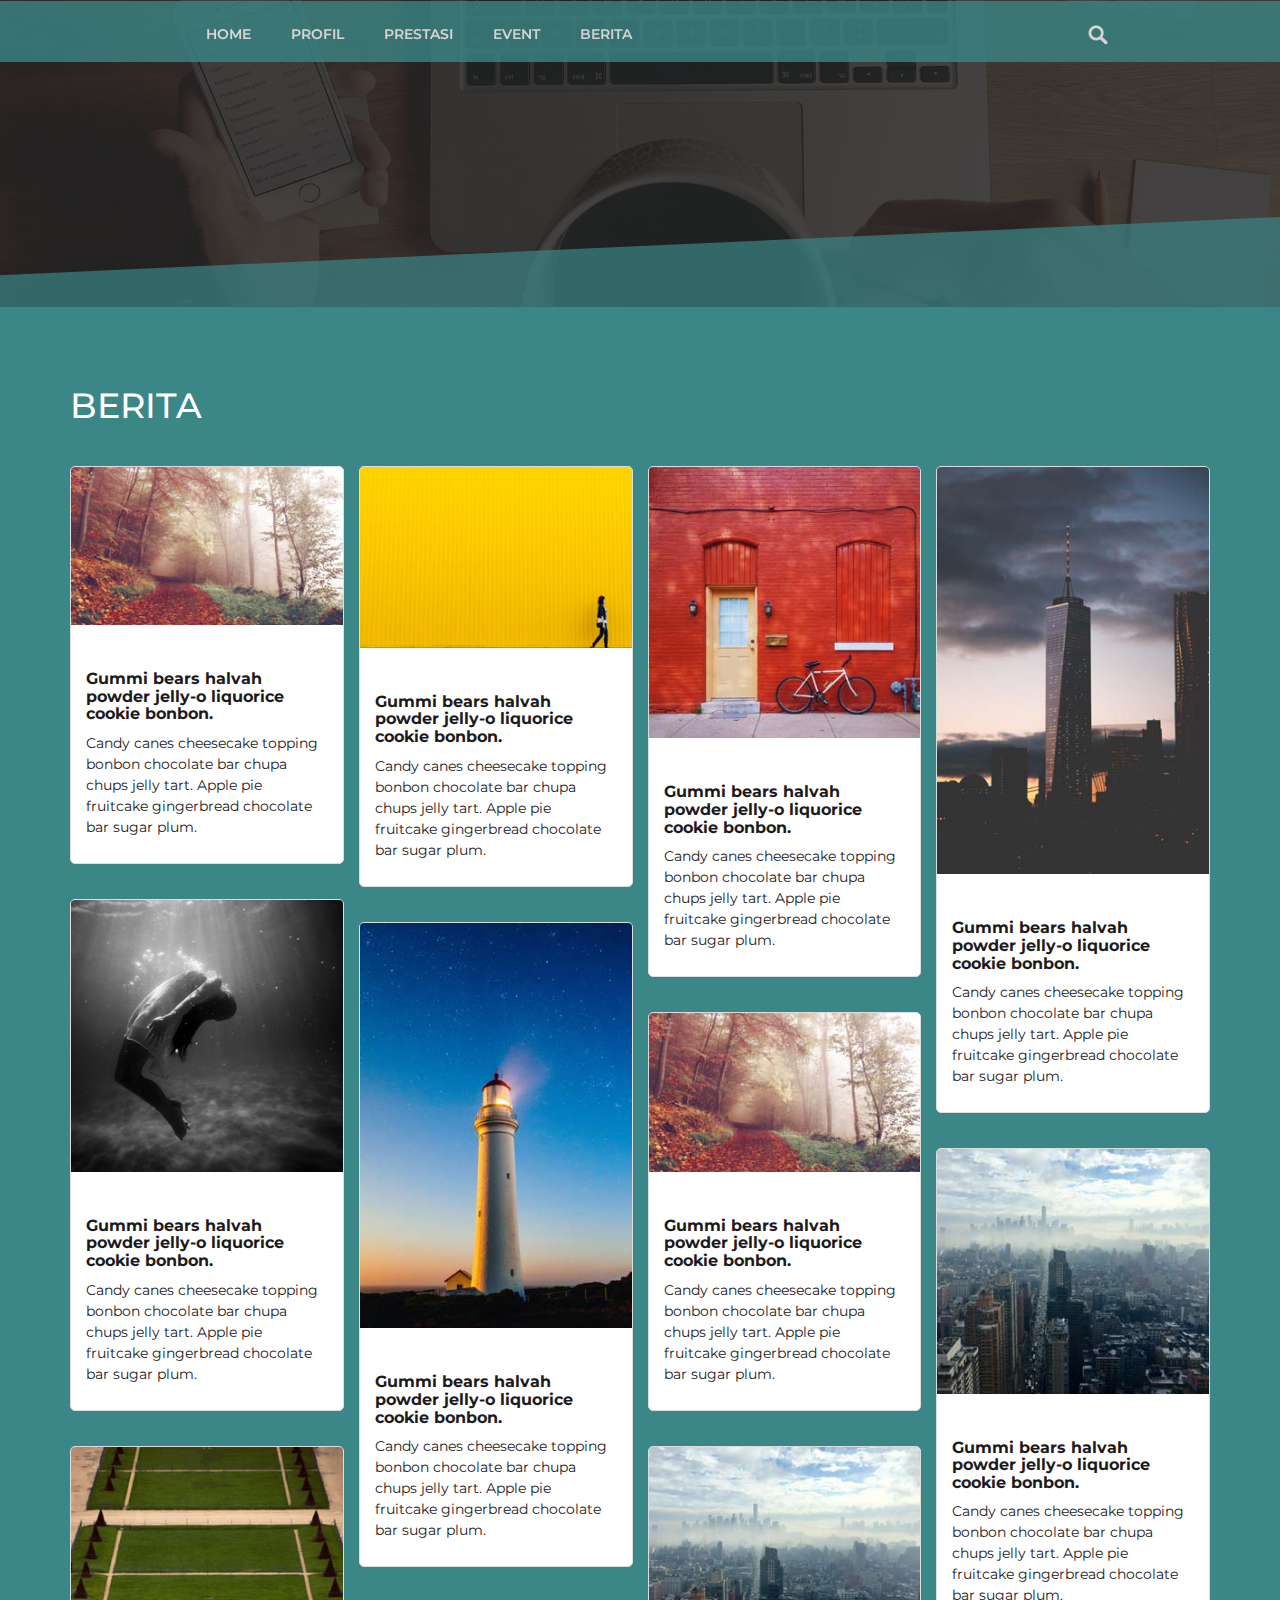
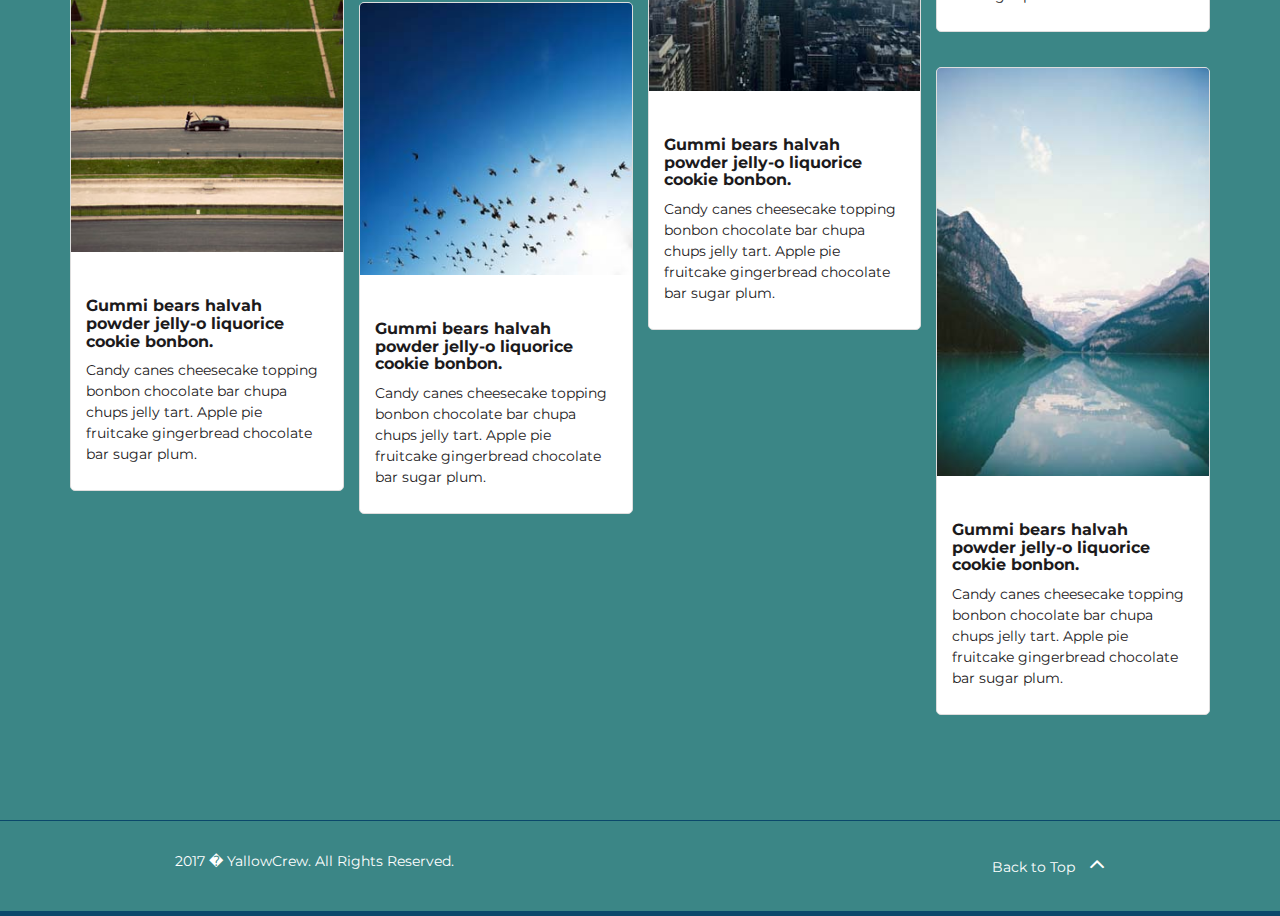
==== berita.html @ 68b7beb3 "pertama" ====
<!DOCTYPE html>
<html lang="en">
  <head>
    <!-- Basic Page Needs
    ================================================== -->
    <meta charset="utf-8">
    <!--[if IE]><meta http-equiv="x-ua-compatible" content="IE=9" /><![endif]-->
    <meta name="viewport" content="width=device-width, initial-scale=1">
    <title>TKJ Stembayo | Berita</title>
    <meta name="description" content="Your Description Here">
    <meta name="keywords" content="free boostrap, bootstrap template, freebies, free theme, free website, free portfolio theme, portfolio, personal, cv">
    <meta name="author" content="Jenn, ThemeForces.com">
    
    <!-- Favicons
    ================================================== -->
    <link rel="shortcut icon" href="img/favicon.ico" type="image/x-icon">
    <link rel="apple-touch-icon" href="img/apple-touch-icon.png">
    <link rel="apple-touch-icon" sizes="72x72" href="img/apple-touch-icon-72x72.png">
    <link rel="apple-touch-icon" sizes="114x114" href="img/apple-touch-icon-114x114.png">

    <!-- Bootstrap -->
    <link rel="stylesheet" type="text/css" href="css/bootstrap.css">
    <link rel="stylesheet" type="text/css" href="font-awesome-4.2.0/css/font-awesome.css">
    <link rel="stylesheet" type="text/css" href="css/jasny-bootstrap.min.css">
    <link rel="stylesheet" type="text/css" href="css/animate.css">

    <!-- jQuery -->
    <script src="js/jquery-1.11.3.min.js"></script>
    <script src="js/jquery.min.js"></script>
    <script src="js/jquery2.js"></script>
    <script src="js/jquery-ui.min.js"></script>
    <script src="js/jquery.flexisel.js"></script>
    
    <!-- Slider
    ================================================== -->
    <link href="css/owl.carousel.css" rel="stylesheet" media="screen">
    <link href="css/owl.theme.css" rel="stylesheet" media="screen">

    <!-- Stylesheet
    ================================================== -->
    <link rel="stylesheet" type="text/css"  href="css/style.css">
    <link rel="stylesheet" type="text/css" href="css/responsive.css">
    

    <link href='http://fonts.googleapis.com/css?family=Montserrat:400,700' rel='stylesheet' type='text/css'>

    <script type="text/javascript" src="js/modernizr.custom.js"></script>

  </head>
  <body>
    <!-- Header Section -->
    <div class="header page-scroll navbar-fixed-top">
		<div class="container">
			<div class="row">
			  	<div class="col-md-12">
					<div class="header-left">
					 	<div class="logo">
							<a href="index.html"><img src="img/bg10.pg" alt=""/></a>
						</div>
						<div class="menu">
					  		<a class="toggleMenu" href="#"><img src="images/nav.png" alt="" /></a>
						    <ul class="nav navbar-nav" id="nav">
						    	<li><a class="page-scroll" href="index.html">Home</a></li>
						    	<li><a class="page-scroll" href="profil.html">Profil</a></li>
						    	<li><a class="page-scroll" href="prestasi.html">Prestasi</a></li>
						    	<li><a class="page-scroll" href="event.html">Event</a></li>
								<li><a class="page-scroll" href="#">Berita</a></li>				
								<div class="clear"></div>
							</ul>
				    	</div>							
	    		    	<div class="clear"></div>
	    	    	</div>
	            	<div class="header_right"><!-- start search-->
				      	<div class="search-box">
							<div id="sb-search" class="sb-search">
								<form>
								<img src="img/search.png"/>
									<input class="sb-search-input" placeholder="Enter your search term..." type="search" name="search" id="search">
									<input class="sb-search-submit" type="submit" value="">
									<span class="sb-icon-search"></span>
								</form>
							</div>
						</div>
						<!----search-scripts---->
						<script src="js/classie.js"></script>
						<script src="js/uisearch.js"></script>
						<script>
							new UISearch( document.getElementById( 'sb-search' ) );
						</script>
						<!----//search-scripts---->
		           		<div class="clear"></div>
	       			</div>
	      		</div>
		 	</div>
	    </div>
	</div>

    <!-- Overview Video Section -->
    <div id="overview-video">
        <div class="overlay">
            <div class="container">
            </div>
        </div>
    </div>

    <!-- Berita Section -->
    <div class="segitiga-a"></div>
    <div id="brt">
    	<div class="container">
    		<div class="row">
    			<div class="col-md-12">
               		<h2>BERITA</h2>
               	</div>
    		</div>
    	</div>
    	<div class="container">
			<ul class="content-columns">
				<li>
					<article class="boxed">
						 <img src="img/1.jpg" alt="">
						 <div class="description">
						 	<h1>Gummi bears halvah powder jelly-o liquorice cookie bonbon.</h1>
						 	<p> Candy canes cheesecake topping bonbon chocolate bar chupa chups jelly tart. Apple pie fruitcake gingerbread chocolate bar sugar plum.  </p>
						 </div>
					</article>
				</li>
				<li>
					<article class="boxed">
						 <img src="img/2.jpg" alt="">
						 <div class="description">
						 	<h1>Gummi bears halvah powder jelly-o liquorice cookie bonbon.</h1>
						 	<p> Candy canes cheesecake topping bonbon chocolate bar chupa chups jelly tart. Apple pie fruitcake gingerbread chocolate bar sugar plum.  </p>
						 </div>
					</article>
				</li>
				<li>
					<article class="boxed">
						 <img src="img/3.jpg" alt="">
						 <div class="description">
						 	<h1>Gummi bears halvah powder jelly-o liquorice cookie bonbon.</h1>
						 	<p> Candy canes cheesecake topping bonbon chocolate bar chupa chups jelly tart. Apple pie fruitcake gingerbread chocolate bar sugar plum.  </p>
						 </div>
					</article>
				</li>
				<!--  -->

				<li>
					<article class="boxed">
						 <img src="img/4.jpg" alt="">
						 <div class="description">
						 	<h1>Gummi bears halvah powder jelly-o liquorice cookie bonbon.</h1>
						 	<p> Candy canes cheesecake topping bonbon chocolate bar chupa chups jelly tart. Apple pie fruitcake gingerbread chocolate bar sugar plum.  </p>
						 </div>
					</article>
				</li>
				<li>
					<article class="boxed">
						<img src="img/5.jpg" alt="">
						 <div class="description">
						 	<h1>Gummi bears halvah powder jelly-o liquorice cookie bonbon.</h1>
						 	<p> Candy canes cheesecake topping bonbon chocolate bar chupa chups jelly tart. Apple pie fruitcake gingerbread chocolate bar sugar plum.  </p>
						 </div>
					</article>
				</li>
				<li>
					<article class="boxed">
						 <img src="img/6.jpg" alt="">
						 <div class="description">
						 	<h1>Gummi bears halvah powder jelly-o liquorice cookie bonbon.</h1>
						 	<p> Candy canes cheesecake topping bonbon chocolate bar chupa chups jelly tart. Apple pie fruitcake gingerbread chocolate bar sugar plum.  </p>
						 </div>
					</article>
				</li>
				<!--  -->

				<li>
					<article class="boxed">
						 <img src="img/7.jpg" alt="">
						 <div class="description">
						 	<h1>Gummi bears halvah powder jelly-o liquorice cookie bonbon.</h1>
						 	<p> Candy canes cheesecake topping bonbon chocolate bar chupa chups jelly tart. Apple pie fruitcake gingerbread chocolate bar sugar plum.  </p>
						 </div>
					</article>
				</li>
				<li>
					<article class="boxed">
						<img src="img/8.jpg" alt="">
						 <div class="description">
						 	<h1>Gummi bears halvah powder jelly-o liquorice cookie bonbon.</h1>
						 	<p> Candy canes cheesecake topping bonbon chocolate bar chupa chups jelly tart. Apple pie fruitcake gingerbread chocolate bar sugar plum.  </p>
						 </div>
					</article>
				</li>
				<li>
					<article class="boxed">
						 <img src="img/9.jpg" alt="">
						 <div class="description">
						 	<h1>Gummi bears halvah powder jelly-o liquorice cookie bonbon.</h1>
						 	<p> Candy canes cheesecake topping bonbon chocolate bar chupa chups jelly tart. Apple pie fruitcake gingerbread chocolate bar sugar plum.  </p>
						 </div>
					</article>
				</li>
				<!--  -->

				<li>
					<article class="boxed">
						<img src="img/10.jpg" alt="">
						 <div class="description">
						 	<h1>Gummi bears halvah powder jelly-o liquorice cookie bonbon.</h1>
						 	<p> Candy canes cheesecake topping bonbon chocolate bar chupa chups jelly tart. Apple pie fruitcake gingerbread chocolate bar sugar plum.  </p>
						 </div>
					</article>
				</li>
				<li>
					<article class="boxed">
						<img src="img/11.jpg" alt="">
						 <div class="description">
						 	<h1>Gummi bears halvah powder jelly-o liquorice cookie bonbon.</h1>
						 	<p> Candy canes cheesecake topping bonbon chocolate bar chupa chups jelly tart. Apple pie fruitcake gingerbread chocolate bar sugar plum.  </p>
						 </div>
					</article>
				</li>
				<li>
					<article class="boxed">
						 <img src="img/12.jpg" alt="">
						 <div class="description">
						 	<h1>Gummi bears halvah powder jelly-o liquorice cookie bonbon.</h1>
						 	<p> Candy canes cheesecake topping bonbon chocolate bar chupa chups jelly tart. Apple pie fruitcake gingerbread chocolate bar sugar plum.  </p>
						 </div>
					</article>
				</li>
  			</ul>
		</div>
	</div>	

    <nav id="footer">
        <div class="container">
             <div class="pull-left">
                <p>2017 � YallowCrew. All Rights Reserved.</p>
            </div>
            <div class="pull-right"> 
                <a href="#brt" class="page-scroll">Back to Top <span class="fa fa-angle-up"></span></a>
            </div>
        </div>
    </nav>


    <!-- jQuery (necessary for Bootstrap's JavaScript plugins) -->
    <script src="https://ajax.googleapis.com/ajax/libs/jquery/1.11.1/jquery.min.js"></script>
    <script type="text/javascript" src="js/jquery.1.11.1.js"></script>
    <!-- Include all compiled plugins (below), or include individual files as needed -->
    <script type="text/javascript" src="js/bootstrap.js"></script>
    <script type="text/javascript" src="js/SmoothScroll.js"></script>
    <script type="text/javascript" src="js/jasny-bootstrap.min.js"></script>

    <script src="js/owl.carousel.js"></script>
    <script src="js/typed.js"></script>
    <script>
      $(function(){
          $("#head-title").typed({
            strings: ["Teknik Komputer Jaringan", "SMK N 2 Depok Sleman" ,"Another Legendary Engineer"],
            typeSpeed: 100,
            loop: true,
            startDelay: 100
          });
      });
    </script>

    <!-- Javascripts
    ================================================== -->
    <script type="text/javascript" src="js/main.js"></script>
	<script type="text/javascript" boot="js/jquery.js"></script>
    <script type="application/x-javascript"> addEventListener("load", function() { 
    setTimeout(hideURLbar, 0); }, false); function hideURLbar(){ window.scrollTo(0,1); } 
    </script>
    <script src="js/responsive-nav.js"></script>

  </body>
</html>
---- css/style.css ----
@import url(http://fonts.googleapis.com/css?family=Montserrat:400,700);
@import url(http://fonts.googleapis.com/css?family=Lato:100,300,400,700,900,100italic,300italic,400italic,700italic,900italic);


body, html{
  -webkit-font-smoothing: antialiased !important;
  -moz-osx-font-smoothing: grayscale;
  overflow-y: auto;
  overflow-x: hidden;
  font-family: 'Montserrat', sans-serif;
}
@media (min-width: 1200px){
	.container {
		width: 960px;
	}
}
h1{
	font-weight: 700;
	font-size: 46px;
}

h2{
	text-transform: uppercase;
	font-size: 20px;
}
h3{
	font-size: 14px;
	font-style: italic;
	font-weight: 100;
	line-height: 26px;
}

h4{
	text-transform: uppercase;
	font-size: 16px;
	word-spacing: 2px;
}
h5{
	text-transform: uppercase;
	font-size: 12px;
	word-spacing: 2px;
}
h6{
	text-transform: uppercase;
	font-size: 10px;
	word-spacing: 2px;
	letter-spacing: 2px;
}

p{
	font-weight: 400;
}
hr{
	width: 50px;
	border-color: #ffffff;
}
a {color: #222222}
a:hover,
a:focus{
	color: #c59a6d;
	text-decoration: none;
}
h1, h2, h3, h4, h5, h6, p {
	color: #fff;
}
#home{
	background: url(../img/bg1.jpg);
	background-size: cover;
	background-position: center;
	background-repeat: no-repeat;
	background-attachment: fixed;
	height: auto;
	min-height: 710px;	
	padding-top: 60px;
	color: #ffffff;
}
#home a.down-btn span.fa.fa-angle-down {
	font-size: 26px;
	border: 1px solid #fff;
	border-radius: 2px;
	padding: 7px 5px;
	position: relative;
	margin-top: 100px;
	color: #fff;
	cursor: pointer;
}
.content{
	padding-top: 16%;
}
.clear{clear: both;}
#profil, 
#prestasi,
#event,
#events,
#prof,
#brt,
#pres,
#struktur,
#contact,
#footer {
	background-color: #3b8686;
}

#prof1 h2,
#brt h2,
#pres h2,
#events h2 {
	color: #fff;
	float: left;
	font-size: 2.5em;
}

.header{
	background:#3b8686 ;
	padding: 1% 0;
	opacity: 0.8;
}
.header-left{
	float:left;
	width: 59%;
}
.header_right{
	float:right;
	width:6%;
	margin-top: 10px;
}
.logo{
	float:left;
	margin-right: 2%;
}
.menu{
	 float:left;
	 margin: 5px 0 0;
}
.menu li{
	display:inline-block;
 }
.menu li:first-child{
   	margin-left:0;
 }
.menu li a{
  	 display: block;
	font-size: 1em;
	text-transform: uppercase;
	padding: 5px 20px;
	color: #FFF;
	-webkit-transition: all 0.3s ease;
	-moz-transition: all 0.3s ease;
	-o-transition: all 0.3s ease;
	transition: all 0.3s ease;
	font-weight: 600;
 }
 .menu li a:hover ,.menu li.active a{
	 background:#fff;
	 color:#5c5c5c;
 } 
 #nav .current a {
	 color:red;
}
.toggleMenu {
    display:  none;
  	padding:4px 5px 0px 5px;
}
.nav:before,
.nav:after {
    content: " "; 
    display: table; 
}
.nav:after {
    clear: both;
}
.nav ul {
    list-style: none;
}
.header-text.btn{
	border: 1px solid #ffffff;
	border-radius: 0;
	padding: 10px 30px;
	height: 100px;
}
.header-text.btn:hover{
	color: inherit;
}
.header-text.btn:focus, 
.header-text.btn:active:focus, 
.header-text.btn.active:focus, 
.header-text.btn.focus, 
.header-text.btn:active.focus, 
.header-text.btn.active.focus {
	outline: thin dotted transparent;
	outline: none;
	outline-offset: -2px;
}
.typed-cursor {
	opacity: 1;
	padding: 10px 2px;
	background: #ffffff;
	margin: 10px;
	-webkit-animation: blink 0.5s linear infinite;
    -moz-animation: blink 0.5s linear infinite;
    animation: blink 0.5s linear infinite;
}
.sb-search {
	position: absolute;
	top:-2px;
	right:0px;
	width: 0%;
	min-width: 45px;
	height: 45px;
	float: right;
	overflow: hidden;
	-webkit-transition: width 0.3s;
	-moz-transition: width 0.3s;
	transition: width 0.3s;
	-webkit-backface-visibility: hidden;
}
.sb-search-input {
	position: absolute;
	top: 0;
	left: 0px;
	border: none;
	outline: none;
	background:#79bd9a;
	width: 100%;
	height:45px;
	margin: 0;
	z-index: 10;
	padding: 5px 20px;
	font-family: 'Open Sans', sans-serif;
	font-size: 13px;
	color: #ffffff;
}
.sb-search-input::-webkit-input-placeholder {
	color: #ffffff;
}
.sb-search-input:-moz-placeholder {
	color: #ffffff;
}
.sb-search-input::-moz-placeholder {
	color: #fff;
}
.sb-search-input:-ms-input-placeholder {
	color: #ffffff;
}
.sb-icon-search,.sb-search-submit  {
	width: 45px;
	height: 45px;
	display: block;
	position: absolute;
	right: 0;
	top: 0;
	padding: 0;
	margin: 0;
	line-height: 45px;
	text-align: center;
	cursor: pointer;
}
.sb-search-submit {
	background: #79bd9a url('../img/img-sprite.png') no-repeat 0px 1px;
	-ms-filter: "progid:DXImageTransform.Microsoft.Alpha(Opacity=0)"; /* IE 8 */
    filter: alpha(opacity=0); /* IE 5-7 */
   
	color: transparent;
	border: none;
	outline: none;
	z-index: -1;
	-webkit-appearance: none;
}
.sb-icon-search {
	color: #FFF;
background: #3b8686 url('../img/img-sprite.png') no-repeat 0px 1px;
z-index: 90;
}
.sb-search.sb-search-open,.no-js .sb-search {
	width:40%;
}
.sb-search.sb-search-open .sb-icon-search,.no-js .sb-search .sb-icon-search {
	background: #c0c0c0 url('../img/img-sprite.png') no-repeat 0px 1px;
	color: #fff;
	z-index: 11;
}
.sb-search.sb-search-open .sb-search-submit,.no-js .sb-search .sb-search-submit {
	z-index: 90;
}
@keyframes blink{
    0% { opacity:1; }
    50% { opacity:0; }
    100% { opacity:1; }
}
@-webkit-keyframes blink{
    0% { opacity:1; }
    50% { opacity:0; }
    100% { opacity:1; }
}
@-moz-keyframes blink{
    0% { opacity:1; }
    50% { opacity:0; }
    100% { opacity:1; }
}
span.typed-cursor {
	top: -5px;
	position: relative;
}
/*.header-text{
	margin-top: 20px;	
	position: absolute;
	border: 1px solid #ffffff;
	left: 25%;
	right: 25%;
}
.header-text h1{
	padding: 20px;
	position: relative;
	margin: 0 auto;
}*/

.close:hover{
	background: #c59a6d;
	color: #ffffff;
	opacity: 1;
}
.close{
	background: #fff;
	padding: 10px 12px;
	opacity: 1;
	transition: all 0.3s;
}
.add-margin{
	margin-top: 200px;
}
#home,
#profil,
#prof,
#brt,
#pres,
#event,
#events,
#prestasi,
#about-us{
	padding: 30px 0;
}

a.down-btn span.fa.fa-angle-down {
	font-size: 26px;
	border: 2px solid #fff;
	border-radius: 2px;
	padding: 7px 5px;
	position: relative;
	cursor: pointer;
	color: #fff;
	margin-top: 30px;
}

#overview-video {
	background: url(../img/bg2.jpg);
	background-size: cover;
	background-position: center;
	background-repeat: no-repeat;
	background-attachment: scroll;
	text-align: center;
}

#overview-video .overlay, #cta .overlay{
	background: rgba(34, 34, 34, 0.85);
	height: auto;
	min-height: 200px;
	padding: 12% 0 ;
}

.prestasi{
	height: 300px;
	border: 3px solid #454545;
	margin-top: 20px;
	margin-bottom: 0px;
	transition: all 0.3s;
	position: relative;
	padding: 60px 25px;
}
.prestasi:hover>h4,
.prestasi:hover>span.fa{
	color: #a8dba8;
}
.prestasi:hover{
	border-color: #a8dba8;
}
.prestasi p{
	font-size: 14px;
	padding-top: 20px;
	font-family: 'Lato', sans-serif;
}
.space{ padding-top: 40px; }

#cta{
	color: #ffffff;
	background: url(../img/pattern2.jpg);
	background-size: cover;
	background-position: center;
	background-repeat: repeat;
	background-attachment: scroll;
	text-align: center;
	height: auto;
	min-height: 380px;
}

a.btn.go-to-btn{
	text-transform: uppercase;
	background: #0b486b;
	border: 1px solid #0b486b;
	word-spacing: 2px;
	padding: 7px 30px;
	border-radius: 2px;
	font-size: 12px;
	color: #ffffff;
	transition: all 0.5s;
}
a.btn.go-to-btn:hover{
	border: 1px solid #0b486b;
	background-color: transparent;
}

.nopadding{
	padding: 0;
	margin: 0;
}

.portfolio-item .hover-bg{
	height: 280px;
	overflow: hidden;
	position: relative;
}

.hover-bg .hover-text {
	position: absolute;
	text-align: center;
	margin: 0 auto;
	color: #ffffff;
	background: rgba(0, 0, 0, 0.66);
	padding: 30% 0;
	height: 100%;
	width: 100%;
	opacity: 0;
    transition: all 0.5s;
}
.hover-bg .hover-text>h5{
	opacity: 0;
	-webkit-transform: translateY(100%);
            transform: translateY(100%);
            transition: all 0.3s;
}
.hover-bg:hover .hover-text>h5{
	opacity: 1;
    -webkit-backface-visibility:hidden;
    -webkit-transform: translateY(0);
            transform: translateY(0);
}
.hover-bg .hover-text>.hline{
	opacity: 0;
	-webkit-transform: translateY(0);
            transform: translateY(0);
            transition: all 0.3s;
}
.hover-bg:hover .hover-text>.hline{
	opacity: 1;
    -webkit-backface-visibility:hidden;
   -webkit-transform: translateY(100%);
            transform: translateY(100%);
}
.hover-bg:hover .hover-text{
	opacity: 1;
}
.hline{
	height: 5px;
	width: 30px;
	border-top: 2px solid #f1f1f1;
	margin: 0 auto
}

.hover-text p.lead{
	color: #0b486b;
}


a.btn.read-more-btn{
	text-transform: uppercase;
	background: #cff09e;
	word-spacing: 2px;
	padding: 7px 30px;
	border-radius: 2px;
	font-size: 12px;
	color: #0b486b;
	transition: all 0.5s;
}
a.btn.read-more-btn:hover{
	background: #0b486b;
	color: #ffffff;
}

a.btn.send-btn{
	text-transform: uppercase;
	background: #0b486b;
	padding: 15px 35px;
	border-radius: 0;
	font-size: 12px;
	color: #ffffff;
	transition: all 0.5s;
}
a.btn.send-btn:hover{
	background: transparent;
	border: 1px solid #0b486b;
	color: #ffffff;
}

#struktur img {
	width: 50%;
	margin: 0 auto;
}

#clients {
	background: url(../img/bg3.jpg);
	background-size: cover;
	background-position: center;
	background-repeat: no-repeat;
	background-attachment: fixed;
	text-align: center;
}

#clients .overlay{
	background: rgba(34, 34, 34, 0.85);
	height: auto;
	min-height: 200px;
	padding: 8% 0 ;
	color: #ffffff;
}

ul, ol{
	padding: 0;
	moz-padding: 0;
	webkit-padding: 0;
}

ul.clients li{
	display: inline-block;
	padding: 20px 40px;
	vertical-align: middle;
}

.team {
	border: 1px solid #c3c3c3;
	padding: 70px 20px;
	text-align: center;
	opacity: 0.7;
	transition: all 0.8s;
	max-height: 340px;
	margin-bottom: 30px;
}
.team:hover.hire,
.team.hire{
	height: 340px;
	border-color: #c59a6d;
	color: #c59a6d;
	opacity: 1;
}

.team.hire>a{
	color: #c59a6d;
}
.team hr{
	border-width: 2px;
	border-color: #dcc2a7;
}
.team:hover{
	opacity: 1;
	border: 1px solid #222;
}
.team img {
	width: 80px;
	margin: 0 auto;
}

#testimonials {
	background: url(../img/bg4.jpg);
	background-size: cover;
	background-position: center;
	background-repeat: no-repeat;
	background-attachment: scroll;
	text-align: center;
}

#testimonials .overlay{
	background: rgba(34, 34, 34, 0.85);
	height: auto;
	min-height: 200px;
	padding: 5% 0 ;
	color: #ffffff;
}

.owl-theme .owl-controls .owl-page span {
	display: block;
	width: 10px;
	height: 10px;
	margin: 2px 5px;
	filter: Alpha(Opacity=50);
	opacity: 0.5;
	-webkit-border-radius: 20px;
	-moz-border-radius: 20px;
	border-radius: 0;
	background: #C59A6D;
}

#contact{
	padding: 50px 0;
	color: #ffffff;
}

ul.social li{
	display: inline-block;
	margin-right: 20px;
	margin-top: 30px;
}

ul.social li a{
	color: #ffffff;
	font-size: 16px;
}

address strong{
	text-transform: uppercase;
	font-style: normal;
	font-family: 'Montserrat', sans-serif;
}
address:before{
	content: "\f041";
	display: inline-block;
  	font: normal normal normal 14px/1 FontAwesome;
  	font-size: 20px;
  	text-rendering: auto;
  	-webkit-font-smoothing: antialiased;
  	-moz-osx-font-smoothing: grayscale;
  	color: #fff;
  	vertical-align: middle;
  	margin-right: 15px;
  	margin-left: -30px;
}
address{
	font-style: italic;
	font-size: 14px;
	font-family: 'Lato', sans-serif;
	letter-spacing: 1px;
}

#contact input.form-control,
#contact textarea.form-control {
margin-bottom: 30px;
}

#contact .form-control {
	display: block;
	width: 100%;
	height: 40px;
	padding: 7px 12px;
	font-size: 14px;
	line-height: 1.42857143;
	color: #000;
	background-color: #a8dba8;
	background-image: none;
	border: 0;
	border-top: 2px solid transparent;
	border-radius: 0.3;
	-webkit-box-shadow: none;
	box-shadow: none;
	-webkit-transition: none;
	-o-transition: none;
	transition: none;
	transition: all 0s;
}

#contact .form-control:focus {
	border-color: #79bd9a;
	outline: 0;
	-webkit-box-shadow: none;
	box-shadow: none;
}
input::-webkit-input-placeholder, textarea::-webkit-input-placeholder { 
    color:    #fff;
    font-family: 'Lato', sans-serif;
    font-size: 13px;
    letter-spacing: 1px;
    font-style: italic;
}
input:-moz-placeholder, textarea:-moz-placeholder { 
    color:    #fff;
    font-family: 'Lato', sans-serif;
    font-size: 13px;
    letter-spacing: 1px;
    font-style: italic;
}
input::-moz-placeholder, textarea::-moz-placeholder { 
    color:    #fff;
    font-family: 'Lato', sans-serif;
    font-size: 13px;
    letter-spacing: 1px;
    font-style: italic;
}
input:-ms-input-placeholder, textarea:-ms-input-placeholder { 
    color:    #fff;
    font-family: 'Lato', sans-serif;
    font-size: 13px;
    letter-spacing: 1px;
    font-style: italic;
}

/*Ukuran*/
.strech {
	width: 100%;
	height: 100%;
	position: absolute;
	margin-left: -50%;
}
.sd {
	width: 100%;
	padding-bottom: 75%;
	position: relative;
}

/*Bentuk*/
.round {
	border-radius: 10px;
}
.bar {
	padding-top: 20px;
	width: 100%;
	overflow: hidden;
	position: relative;
}
.circle {
	border-radius: 100%;
}
.segitiga-a{
	margin-top: -10vh;
	width: 0; 
	height: 0; 
			
	border-bottom: 10.1vh solid #3b8686; 
	border-left: 220vh solid transparent;
	opacity: 0.7;
	float: right;
}
.segitiga-b{
	width: 0; 
	height: 0; 
			
	border-top: 11vh solid #3b8686; 
	border-right: 220vh solid transparent;
	opacity: 0.7;
	float: left;
}

nav#footer{
	padding: 30px 0;
	color: #ffffff;
	border-bottom: 5px solid #0b486b;
	border-top: 1px solid #0b486b;
}
#footer span.fa{
	color: #fff;
	font-size: 25px;
	margin-left: 10px;
}
#footer a{
	color: #ffffff;
}
#footer a:hover{
	color: #0b486b;}
	
figure figcaption{
	background-color: #79bd9a;
	position: absolute;
	line-height: 19px;
	left: 0;
	height: 100%;
	width: 60%;
	padding: 0 11px;
	opacity: 0;
	-webkit-backface-visibility: hidden;
	-moz-backface-visibility: hidden;
	-o-backface-visibility: hidden;
	backface-visibility: hidden;
	-webkit-transform-origin: 0 0;
	-moz-transform-origin: 0 0;
	-o-transform-origin: 0 0;
	transform-origin: 0 0;
	-webkit-transform: rotateY(-90deg);
	-moz-transform: rotateY(-90deg);
	-o-transform: rotateY(-90deg);
	transform: rotateY(-90deg);
	-webkit-transition: -webkit-transform 0.4s, opacity 0.1s 0.3s;
	-moz-transition: -moz-transform 0.4s, opacity 0.1s 0.3s;
	-o-transition: -moz-transform 0.4s, opacity 0.1s 0.3s;
	transition: transform 0.4s, opacity 0.1s 0.3s;
	-moz-box-sizing: border-box;
	-webkit-box-sizing: border-box;
	-o-box-sizing: border-box;
	box-sizing: border-box;
	text-align: left;
	line-height: 19px;
	font-size: 13px;
	padding: 11px;
	color: #ffffff;
}
figure img {
	position: relative;
	transition: 1s ease;
	-o-transition: 1s ease;
	-webkit-transition: 1s ease;
	vertical-align: top;
}
figure:hover img {
	-webkit-transform: translateX(10%);
	-moz-transform: translateX(10%);
	-ms-transform: translateX(10%);
	transform: translateX(10%);
}

figure:hover figcaption {
	opacity: 0.8;
	-webkit-transform: rotateY(0deg);
	-moz-transform: rotateY(0deg);
	-o-transform: rotateY(0deg);
	transform: rotateY(0deg);
	-webkit-transition: -webkit-transform 0.4s, opacity 0.1s;
	-moz-transition: -moz-transform 0.4s, opacity 0.1s;
	-o-transition: -moz-transform 0.4s, opacity 0.1s;
	transition: transform 0.4s, opacity 0.1s;
}

/* SLIDE*/
.content-top{
	padding:10% 0;
}
.content-top h2{
	color: #000;
	font-size:3em;
	font-weight: 800;
	text-align: center;
	text-transform: uppercase;
	margin-bottom: 1.5%;
}
.content-top h3{
	color:#000;
	font-size:1.5em;
	text-transform:uppercase;
	font-weight:700;
	text-align:center;
	margin:2% 0 0 0;
}
#flexiselDemo1, #flexiselDemo2, #flexiselDemo3 {
	display: none;
}
.nbs-flexisel-container {
	position: relative;
	max-width: 100%;
}
.nbs-flexisel-ul {
	position: relative;
	width: 9999px;
	margin: 0px;
	padding: 0px;
	list-style-type: none;
	text-align: center;
}
.nbs-flexisel-inner {
	overflow: hidden;
	margin: 0 auto;
}
.nbs-flexisel-item {
	float: left;
	margin: 0px;
	padding: 0px;
	cursor: pointer;
	position: relative;
	line-height: 0px;
}
.nbs-flexisel-item > img {
	width:100%;
	cursor: pointer;
	positon: relative;
	margin-top: 10px;
	margin-bottom: 10px;
	max-width:210px;
	max-height:417px;
}
/* Mansory */
#brt .container {
	width: 1170px;
	padding: 0px 15px;
	margin: 30px auto; 
}
.content-columns {
	list-style: none;

	-moz-column-count: 4;
  	-webkit-column-count: 4;
  	column-count: 4;

  	-webkit-column-gap: 15px;
  	-moz-column-gap: 15px;
  	column-gap: 15px;

   
}

.boxed {
	background-color: #ffffff;
	border-radius: 5px;
	border: 1px solid #ddd;
	margin-bottom: 30px;
	overflow: hidden;
 	display:inline-block;
	-webkit-column-break-inside:avoid;
	-moz-column-break-inside:avoid;
	column-break-inside:avoid;
}

.boxed img {
	width: 100%;
}

.boxed .description {
	padding: 15px;
	margin-top: 10px;
}

.boxed .description h1 {
	font-size: 16px;
	color: #1c1a1c;
}

.boxed .description p {
	font-size: 14px;
	line-height: 21px;
	color: #1c1a1c;
}
---- css/responsive.css ----
@media only screen and (max-width: 608px){
nav#menu span.fa.fa-bars {
left: 60px;
}
.header-text.btn {
height: auto;
white-space: inherit;
}
.hover-bg .hover-text {
padding: 15% 0;
}
}

@media only screen and (max-width: 460px){
h3 {
    font-size: 12px;
}
nav#menu span.fa.fa-bars {
left: 30px;
}
.content {
padding-top: 30%;
}
.hover-bg .hover-text {
padding: 20% 0;
}
#overview-video .overlay {
    padding: 30% 0px;
}
}
@media only screen and (max-width: 360px){
h1 {
    font-size: 36px;
}
h3 {
    font-size: 11px;
}
hover-bg .hover-text {
    padding: 25% 0px;
}
.pull-left,
.pull-right {
    float: none !important;
    text-align: center;
}
}
@media only screen and (max-width: 320px){
h1 {
    font-size: 30px;
}
hover-bg .hover-text {
    padding: 30% 0px;
}
}
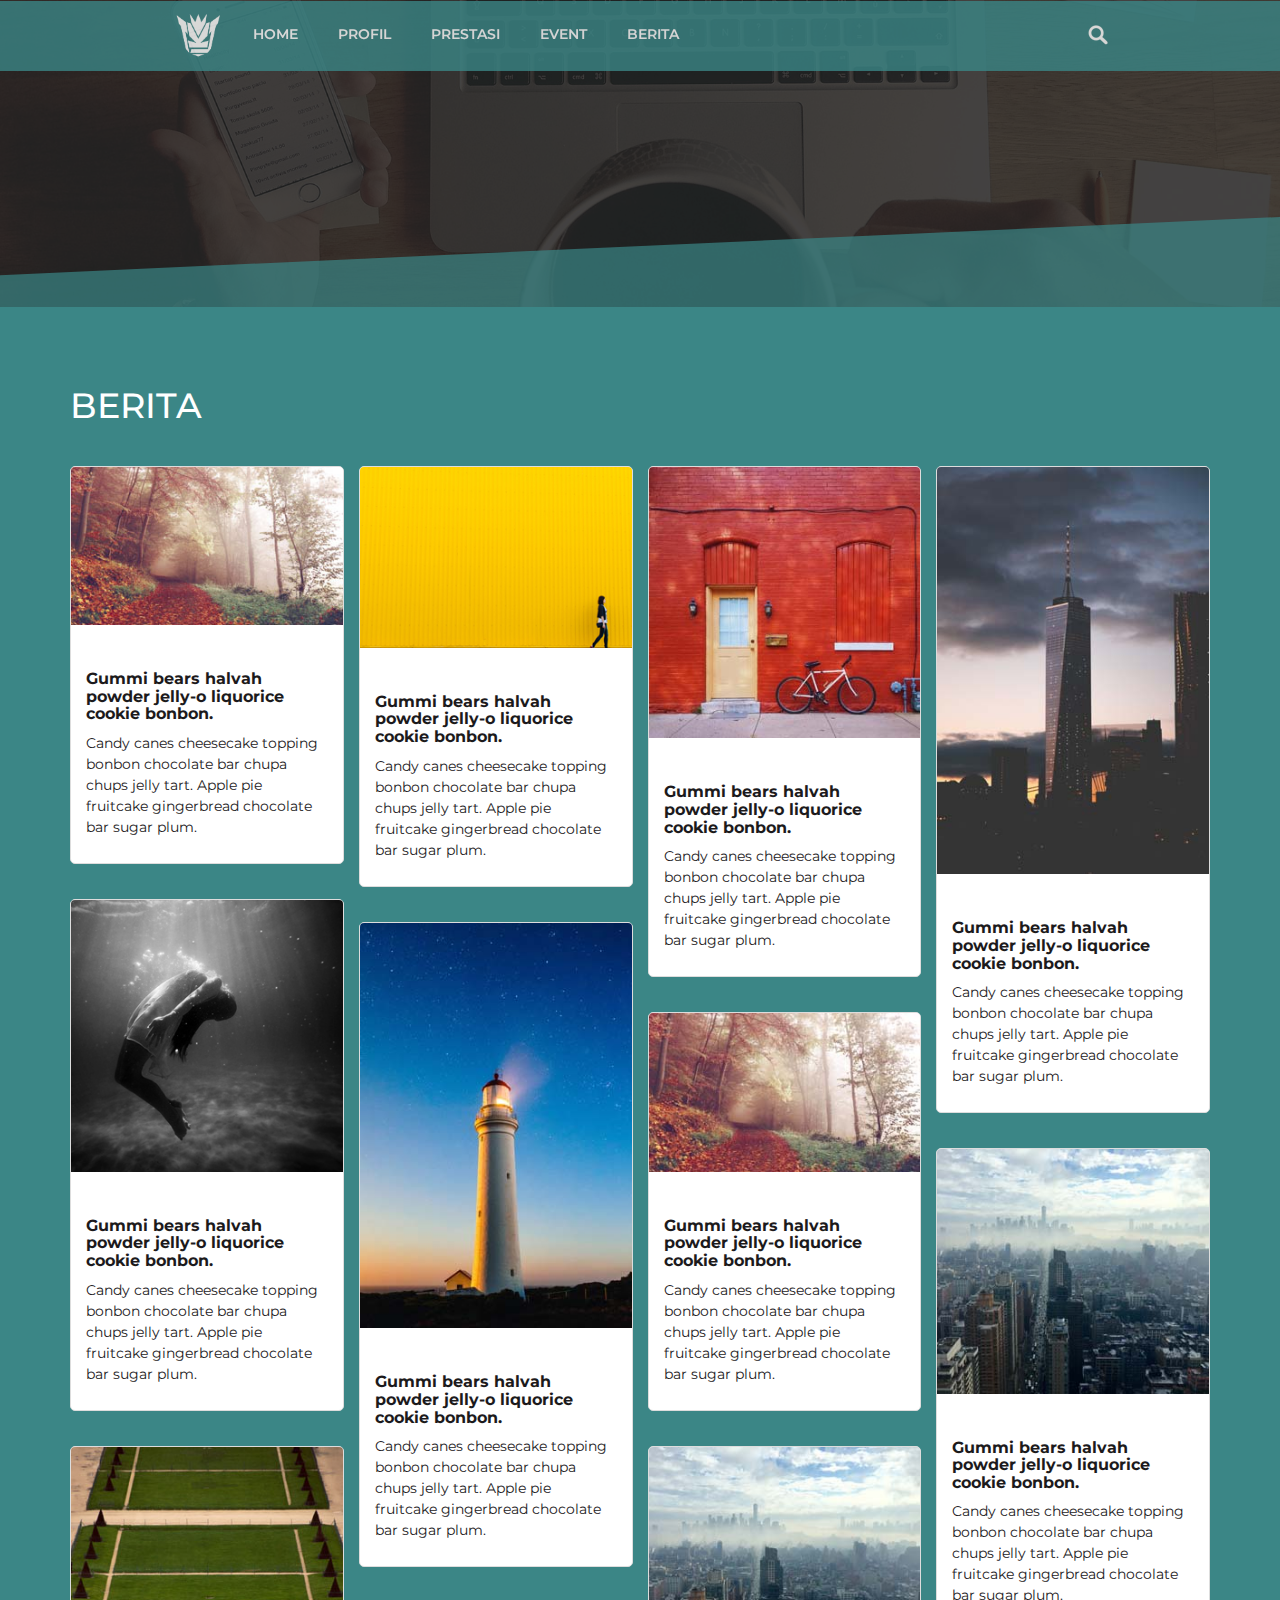
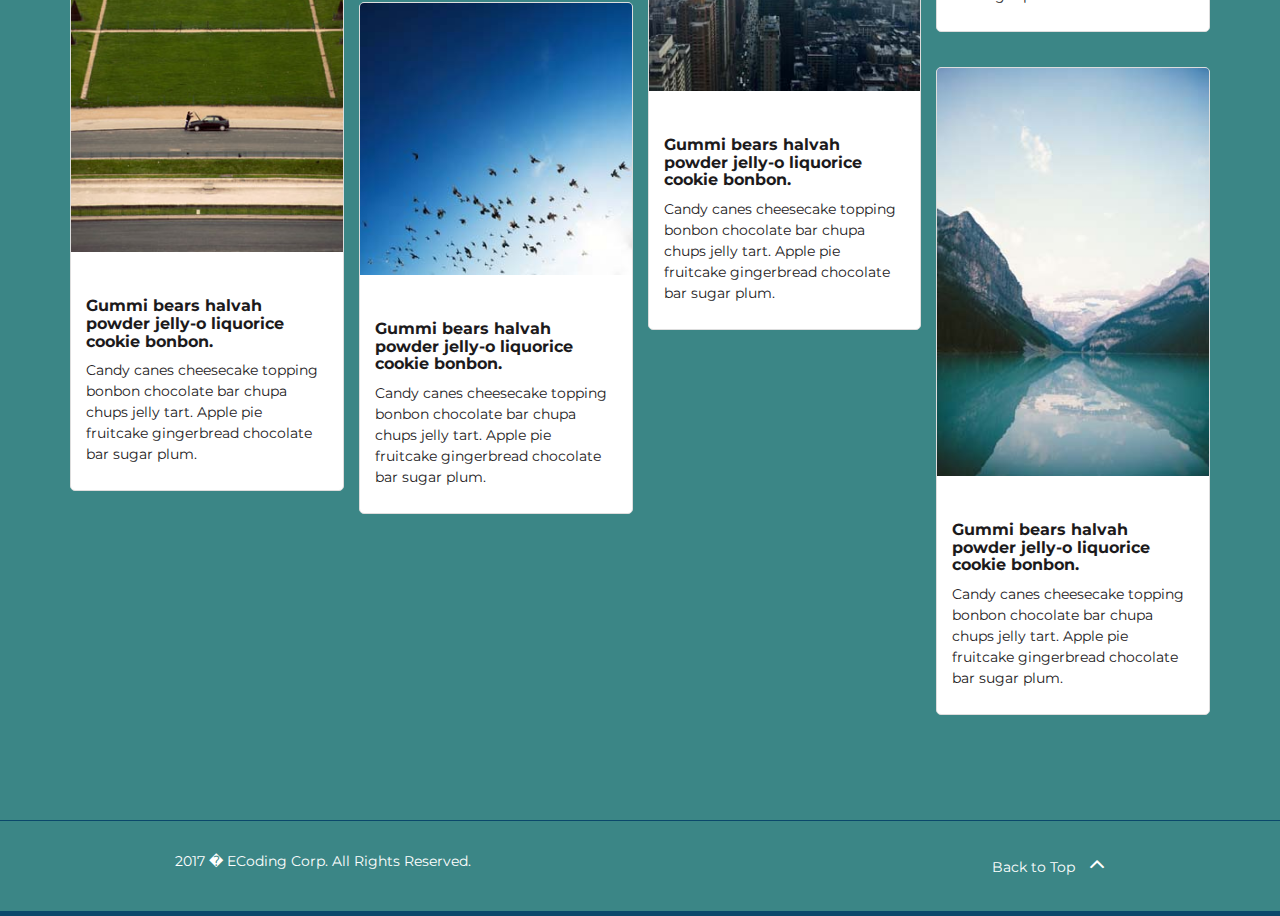
==== commit a379ef64: "edit- tipoh" ====
--- a/berita.html
+++ b/berita.html
@@ -55,7 +55,7 @@
 			  	<div class="col-md-12">
 					<div class="header-left">
 					 	<div class="logo">
-							<a href="index.html"><img src="img/bg10.pg" alt=""/></a>
+							<a href="index.html"><img src="img/logo tkj.png"" alt=""/></a>
 						</div>
 						<div class="menu">
 					  		<a class="toggleMenu" href="#"><img src="images/nav.png" alt="" /></a>
@@ -236,7 +236,7 @@
     <nav id="footer">
         <div class="container">
              <div class="pull-left">
-                <p>2017 � YallowCrew. All Rights Reserved.</p>
+                <p>2017 � ECoding Corp. All Rights Reserved.</p>
             </div>
             <div class="pull-right"> 
                 <a href="#brt" class="page-scroll">Back to Top <span class="fa fa-angle-up"></span></a>
--- a/css/style.css
+++ b/css/style.css
@@ -9,6 +9,7 @@
   overflow-x: hidden;
   font-family: 'Montserrat', sans-serif;
 }
+
 @media (min-width: 1200px){
 	.container {
 		width: 960px;
@@ -127,6 +128,11 @@
 .logo{
 	float:left;
 	margin-right: 2%;
+}
+
+.logo img {
+	height: 44px;
+	
 }
 .menu{
 	 float:left;
@@ -360,11 +366,21 @@
 	text-align: center;
 }
 
-#overview-video .overlay, #cta .overlay{
+#overview-video .overlay, #cta .overlay, #event-bg .overlay{
 	background: rgba(34, 34, 34, 0.85);
 	height: auto;
 	min-height: 200px;
 	padding: 12% 0 ;
+}
+
+#event-bg {
+	color: #ffffff;
+	background: url(../img/DSC02207.JPG);
+	background-size: cover;
+	background-position: center;
+	background-repeat: no-repeat;
+	background-attachment: scroll;
+	text-align: center;
 }
 
 .prestasi{
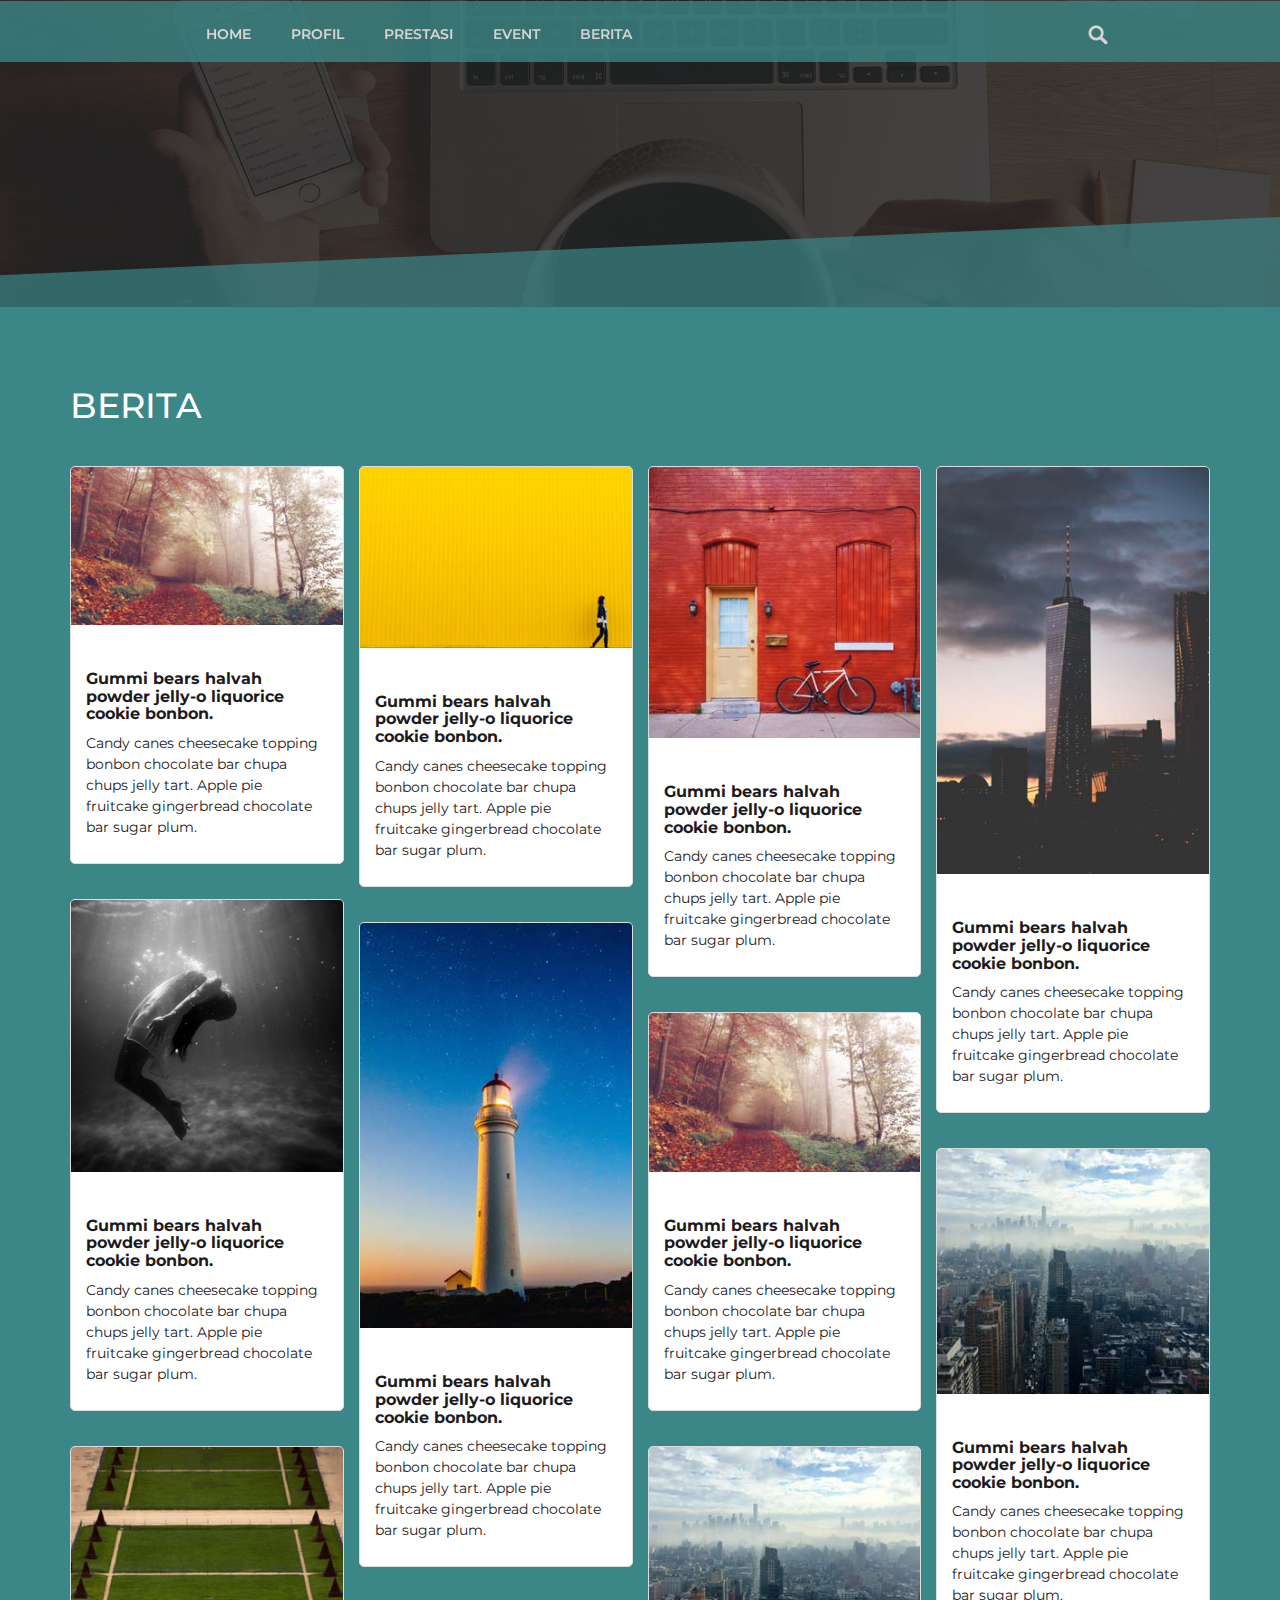
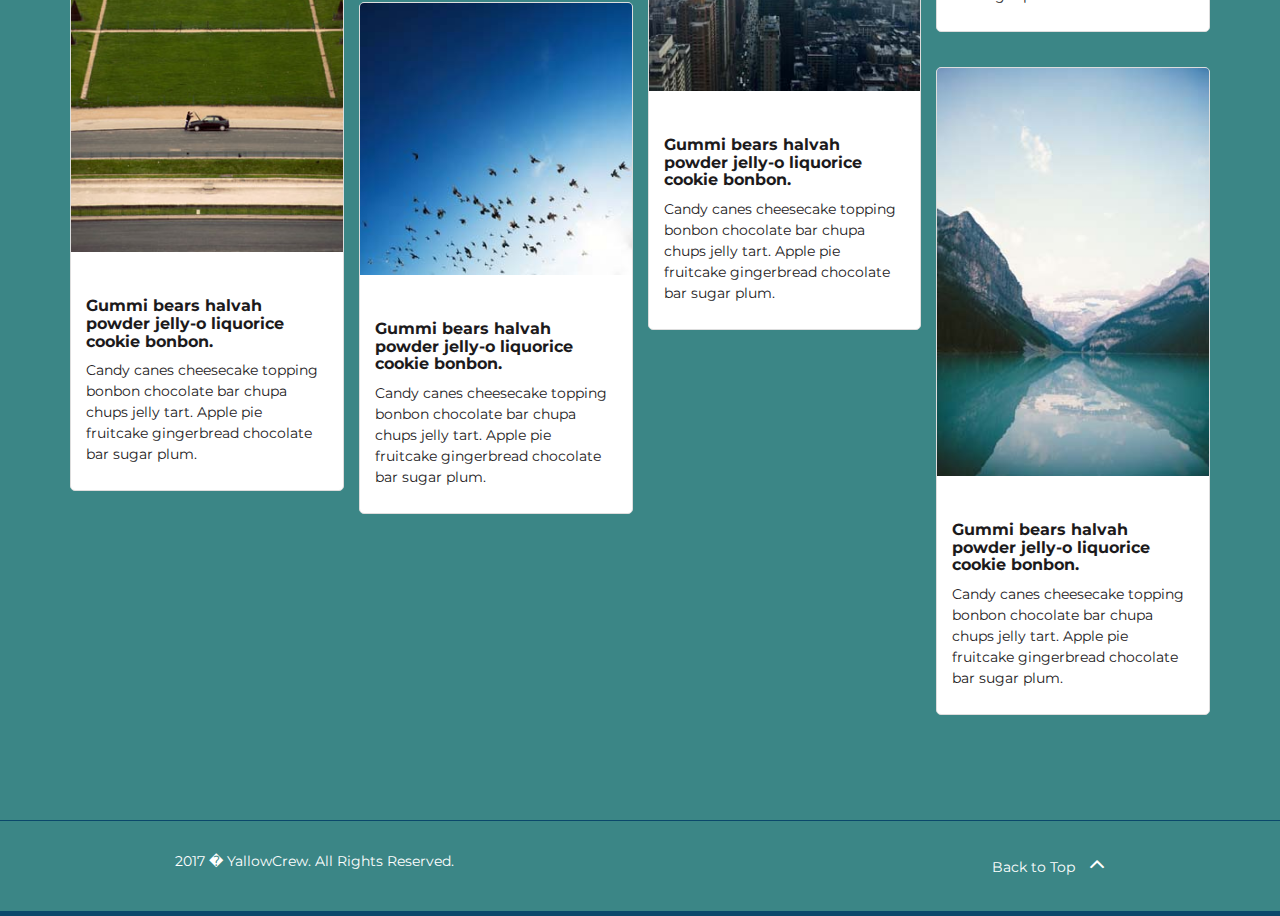
==== commit 7e26a3e2: "Revert "edit- tipoh"" ====
--- a/berita.html
+++ b/berita.html
@@ -55,7 +55,7 @@
 			  	<div class="col-md-12">
 					<div class="header-left">
 					 	<div class="logo">
-							<a href="index.html"><img src="img/logo tkj.png"" alt=""/></a>
+							<a href="index.html"><img src="img/bg10.pg" alt=""/></a>
 						</div>
 						<div class="menu">
 					  		<a class="toggleMenu" href="#"><img src="images/nav.png" alt="" /></a>
@@ -236,7 +236,7 @@
     <nav id="footer">
         <div class="container">
              <div class="pull-left">
-                <p>2017 � ECoding Corp. All Rights Reserved.</p>
+                <p>2017 � YallowCrew. All Rights Reserved.</p>
             </div>
             <div class="pull-right"> 
                 <a href="#brt" class="page-scroll">Back to Top <span class="fa fa-angle-up"></span></a>
--- a/css/style.css
+++ b/css/style.css
@@ -131,7 +131,7 @@
 }
 
 .logo img {
-	height: 44px;
+	height: 40px;
 	
 }
 .menu{
@@ -366,21 +366,11 @@
 	text-align: center;
 }
 
-#overview-video .overlay, #cta .overlay, #event-bg .overlay{
+#overview-video .overlay, #cta .overlay{
 	background: rgba(34, 34, 34, 0.85);
 	height: auto;
 	min-height: 200px;
 	padding: 12% 0 ;
-}
-
-#event-bg {
-	color: #ffffff;
-	background: url(../img/DSC02207.JPG);
-	background-size: cover;
-	background-position: center;
-	background-repeat: no-repeat;
-	background-attachment: scroll;
-	text-align: center;
 }
 
 .prestasi{
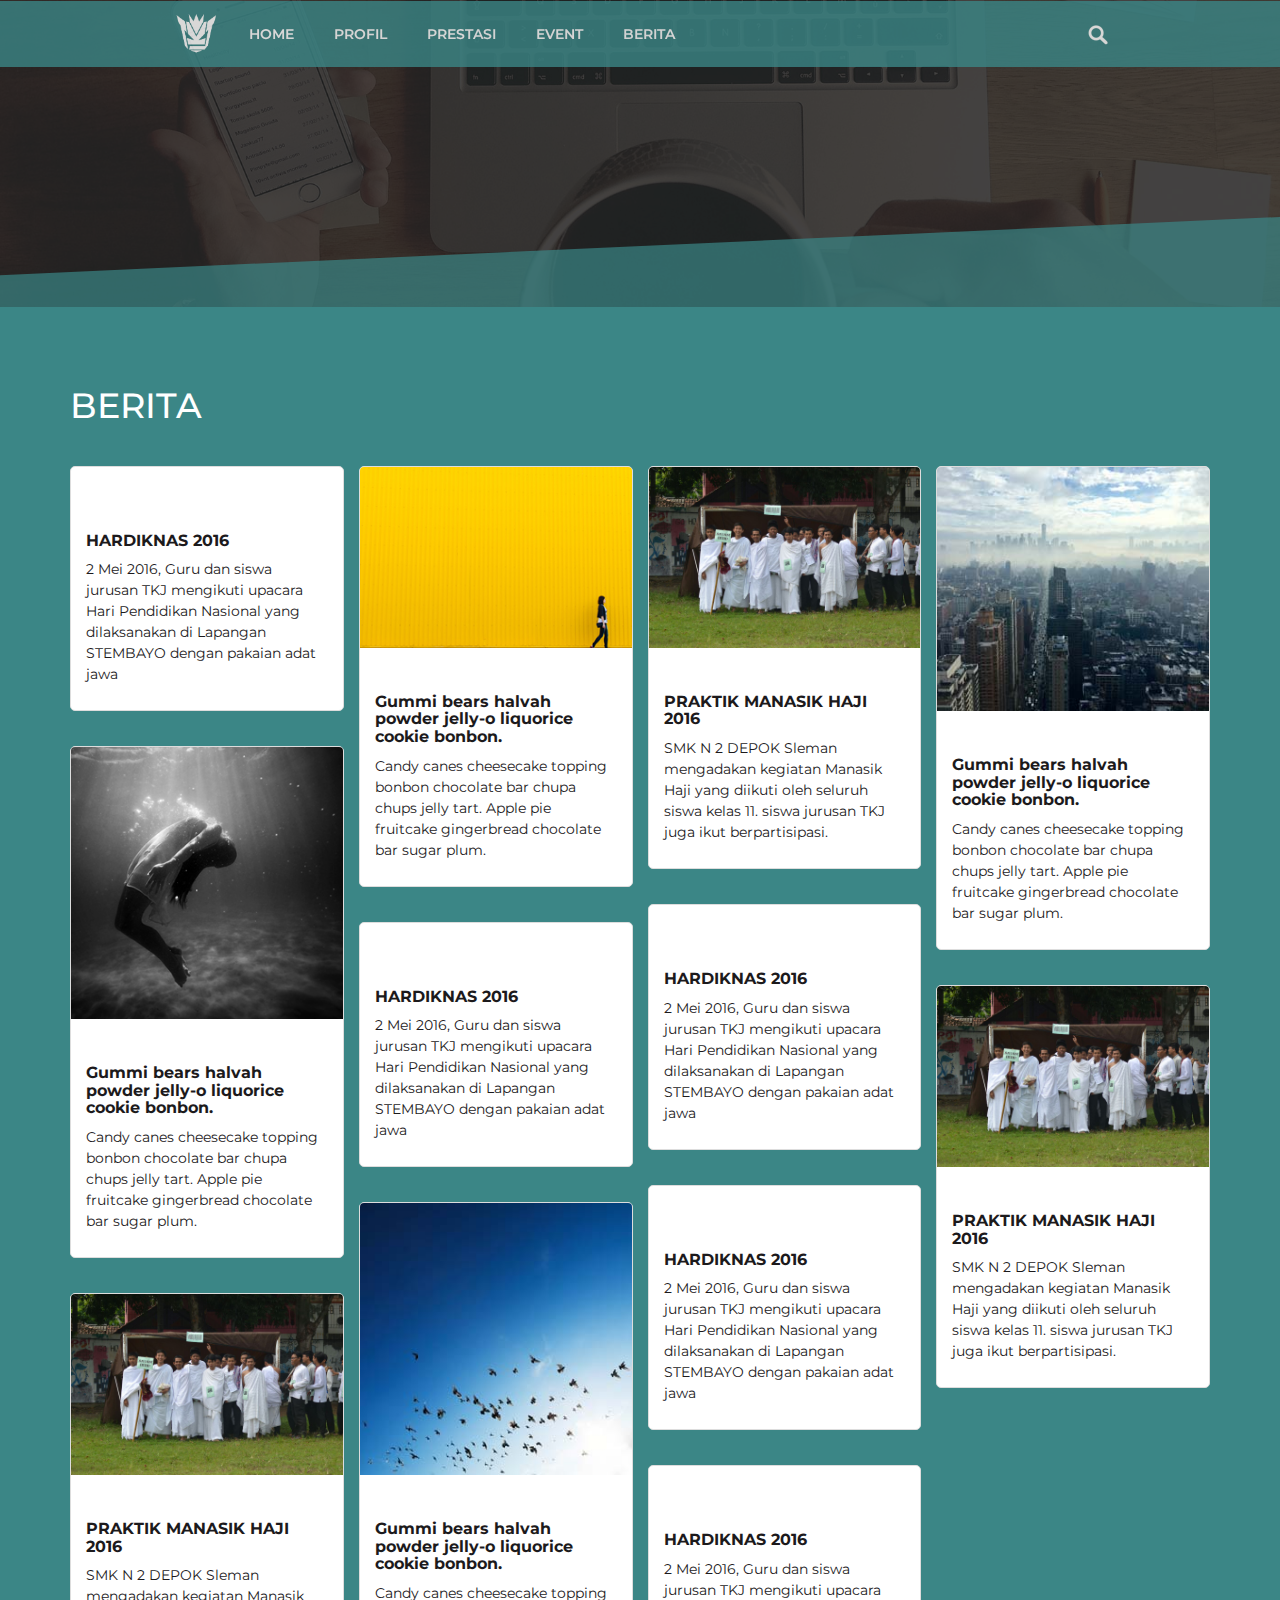
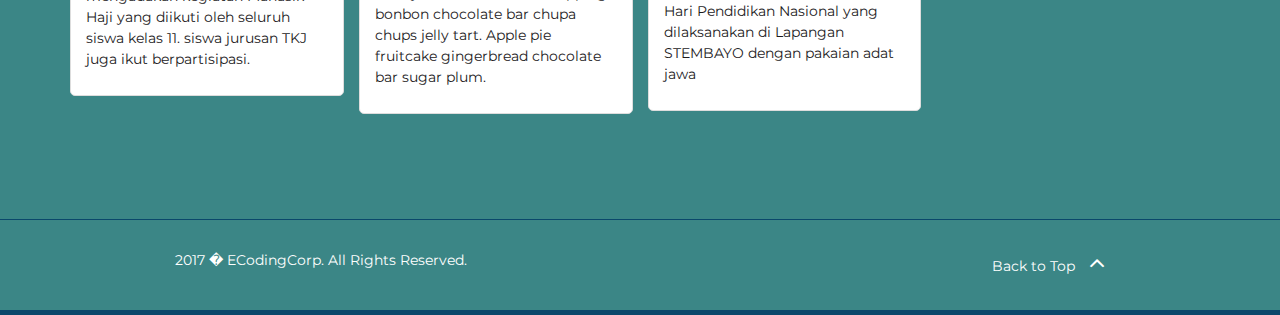
==== commit e9421cb7: "edit-neh" ====
--- a/berita.html
+++ b/berita.html
@@ -55,7 +55,7 @@
 			  	<div class="col-md-12">
 					<div class="header-left">
 					 	<div class="logo">
-							<a href="index.html"><img src="img/bg10.pg" alt=""/></a>
+							<a href="index.html"><img src="img/logo tkj.png" alt=""/></a>
 						</div>
 						<div class="menu">
 					  		<a class="toggleMenu" href="#"><img src="images/nav.png" alt="" /></a>
@@ -117,10 +117,10 @@
 			<ul class="content-columns">
 				<li>
 					<article class="boxed">
-						 <img src="img/1.jpg" alt="">
-						 <div class="description">
-						 	<h1>Gummi bears halvah powder jelly-o liquorice cookie bonbon.</h1>
-						 	<p> Candy canes cheesecake topping bonbon chocolate bar chupa chups jelly tart. Apple pie fruitcake gingerbread chocolate bar sugar plum.  </p>
+						 <img src="img/DSC08781.JPG" alt="">
+						 <div class="description">
+						 	<h1>HARDIKNAS 2016</h1>
+						 	<p>2 Mei 2016, Guru dan siswa jurusan TKJ mengikuti upacara Hari Pendidikan Nasional yang dilaksanakan di Lapangan STEMBAYO dengan pakaian adat jawa</p>
 						 </div>
 					</article>
 				</li>
@@ -135,10 +135,10 @@
 				</li>
 				<li>
 					<article class="boxed">
-						 <img src="img/3.jpg" alt="">
-						 <div class="description">
-						 	<h1>Gummi bears halvah powder jelly-o liquorice cookie bonbon.</h1>
-						 	<p> Candy canes cheesecake topping bonbon chocolate bar chupa chups jelly tart. Apple pie fruitcake gingerbread chocolate bar sugar plum.  </p>
+						 <img src="img/IMG-20160603-WA0004.jpg" alt="">
+						 <div class="description">
+						 	<h1>PRAKTIK MANASIK HAJI 2016</h1>
+						 	<p>SMK N 2 DEPOK Sleman mengadakan kegiatan Manasik Haji yang diikuti oleh seluruh siswa kelas 11. siswa jurusan TKJ juga ikut berpartisipasi. </p>
 						 </div>
 					</article>
 				</li>
@@ -155,10 +155,10 @@
 				</li>
 				<li>
 					<article class="boxed">
-						<img src="img/5.jpg" alt="">
-						 <div class="description">
-						 	<h1>Gummi bears halvah powder jelly-o liquorice cookie bonbon.</h1>
-						 	<p> Candy canes cheesecake topping bonbon chocolate bar chupa chups jelly tart. Apple pie fruitcake gingerbread chocolate bar sugar plum.  </p>
+						 <img src="img/DSC08781.JPG" alt="">
+						 <div class="description">
+						 	<h1>HARDIKNAS 2016</h1>
+						 	<p>2 Mei 2016, Guru dan siswa jurusan TKJ mengikuti upacara Hari Pendidikan Nasional yang dilaksanakan di Lapangan STEMBAYO dengan pakaian adat jawa</p>
 						 </div>
 					</article>
 				</li>
@@ -175,28 +175,28 @@
 
 				<li>
 					<article class="boxed">
-						 <img src="img/7.jpg" alt="">
-						 <div class="description">
-						 	<h1>Gummi bears halvah powder jelly-o liquorice cookie bonbon.</h1>
-						 	<p> Candy canes cheesecake topping bonbon chocolate bar chupa chups jelly tart. Apple pie fruitcake gingerbread chocolate bar sugar plum.  </p>
-						 </div>
-					</article>
-				</li>
-				<li>
-					<article class="boxed">
-						<img src="img/8.jpg" alt="">
-						 <div class="description">
-						 	<h1>Gummi bears halvah powder jelly-o liquorice cookie bonbon.</h1>
-						 	<p> Candy canes cheesecake topping bonbon chocolate bar chupa chups jelly tart. Apple pie fruitcake gingerbread chocolate bar sugar plum.  </p>
-						 </div>
-					</article>
-				</li>
-				<li>
-					<article class="boxed">
-						 <img src="img/9.jpg" alt="">
-						 <div class="description">
-						 	<h1>Gummi bears halvah powder jelly-o liquorice cookie bonbon.</h1>
-						 	<p> Candy canes cheesecake topping bonbon chocolate bar chupa chups jelly tart. Apple pie fruitcake gingerbread chocolate bar sugar plum.  </p>
+						 <img src="img/IMG-20160603-WA0004.jpg" alt="">
+						 <div class="description">
+						 	<h1>PRAKTIK MANASIK HAJI 2016</h1>
+						 	<p>SMK N 2 DEPOK Sleman mengadakan kegiatan Manasik Haji yang diikuti oleh seluruh siswa kelas 11. siswa jurusan TKJ juga ikut berpartisipasi.</p>
+						 </div>
+					</article>
+				</li>
+				<li>
+					<article class="boxed">
+						 <img src="img/DSC08781.JPG" alt="">
+						 <div class="description">
+						 	<h1>HARDIKNAS 2016</h1>
+						 	<p>2 Mei 2016, Guru dan siswa jurusan TKJ mengikuti upacara Hari Pendidikan Nasional yang dilaksanakan di Lapangan STEMBAYO dengan pakaian adat jawa</p>
+						 </div>
+					</article>
+				</li>
+				<li>
+					<article class="boxed">
+						 <img src="img/DSC08781.JPG" alt="">
+						 <div class="description">
+						 	<h1>HARDIKNAS 2016</h1>
+						 	<p>2 Mei 2016, Guru dan siswa jurusan TKJ mengikuti upacara Hari Pendidikan Nasional yang dilaksanakan di Lapangan STEMBAYO dengan pakaian adat jawa</p>
 						 </div>
 					</article>
 				</li>
@@ -204,10 +204,10 @@
 
 				<li>
 					<article class="boxed">
-						<img src="img/10.jpg" alt="">
-						 <div class="description">
-						 	<h1>Gummi bears halvah powder jelly-o liquorice cookie bonbon.</h1>
-						 	<p> Candy canes cheesecake topping bonbon chocolate bar chupa chups jelly tart. Apple pie fruitcake gingerbread chocolate bar sugar plum.  </p>
+						 <img src="img/DSC08781.JPG" alt="">
+						 <div class="description">
+						 	<h1>HARDIKNAS 2016</h1>
+						 	<p>2 Mei 2016, Guru dan siswa jurusan TKJ mengikuti upacara Hari Pendidikan Nasional yang dilaksanakan di Lapangan STEMBAYO dengan pakaian adat jawa</p>
 						 </div>
 					</article>
 				</li>
@@ -222,10 +222,10 @@
 				</li>
 				<li>
 					<article class="boxed">
-						 <img src="img/12.jpg" alt="">
-						 <div class="description">
-						 	<h1>Gummi bears halvah powder jelly-o liquorice cookie bonbon.</h1>
-						 	<p> Candy canes cheesecake topping bonbon chocolate bar chupa chups jelly tart. Apple pie fruitcake gingerbread chocolate bar sugar plum.  </p>
+						 <img src="img/IMG-20160603-WA0004.jpg" alt="">
+						 <div class="description">
+						 	<h1>PRAKTIK MANASIK HAJI 2016</h1>
+						 	<p>SMK N 2 DEPOK Sleman mengadakan kegiatan Manasik Haji yang diikuti oleh seluruh siswa kelas 11. siswa jurusan TKJ juga ikut berpartisipasi.</p>
 						 </div>
 					</article>
 				</li>
@@ -236,7 +236,7 @@
     <nav id="footer">
         <div class="container">
              <div class="pull-left">
-                <p>2017 � YallowCrew. All Rights Reserved.</p>
+                <p>2017 � ECodingCorp. All Rights Reserved.</p>
             </div>
             <div class="pull-right"> 
                 <a href="#brt" class="page-scroll">Back to Top <span class="fa fa-angle-up"></span></a>
--- a/css/style.css
+++ b/css/style.css
@@ -366,11 +366,31 @@
 	text-align: center;
 }
 
-#overview-video .overlay, #cta .overlay{
+#overview-video .overlay, #cta .overlay, #event-bg .overlay, #profil-bg .overlay{
 	background: rgba(34, 34, 34, 0.85);
 	height: auto;
 	min-height: 200px;
 	padding: 12% 0 ;
+}
+
+#event-bg{
+	color: #ffffff;
+	background: url(../img/DSC02203.JPG);
+	background-size: cover;
+	background-position: center;
+	background-repeat: no-repeat;
+	background-attachment: scroll;
+	text-align: center;
+}
+
+#profil-bg{
+	color: #ffffff;
+	background: url(../img/bann-tkj.jpg);
+	background-size: cover;
+	background-position: center;
+	background-repeat: no-repeat;
+	background-attachment: scroll;
+	text-align: center;
 }
 
 .prestasi{
